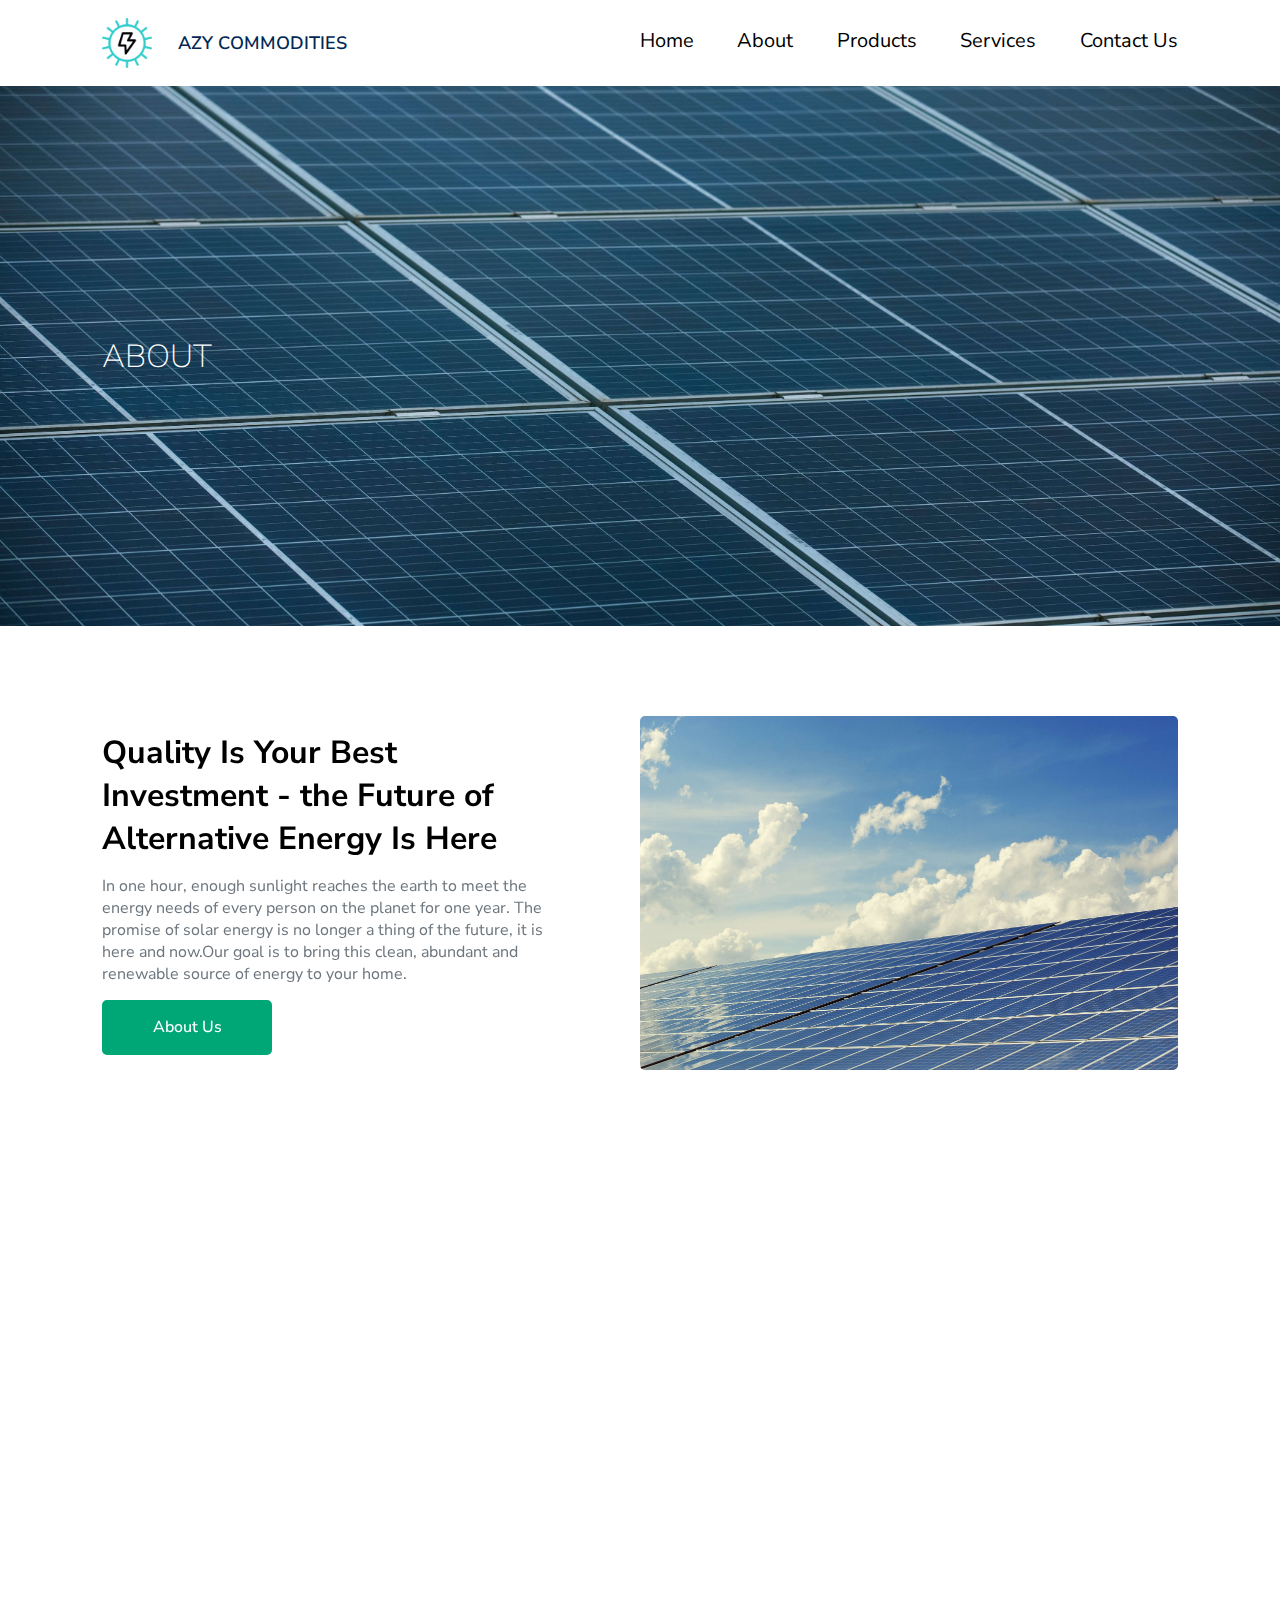
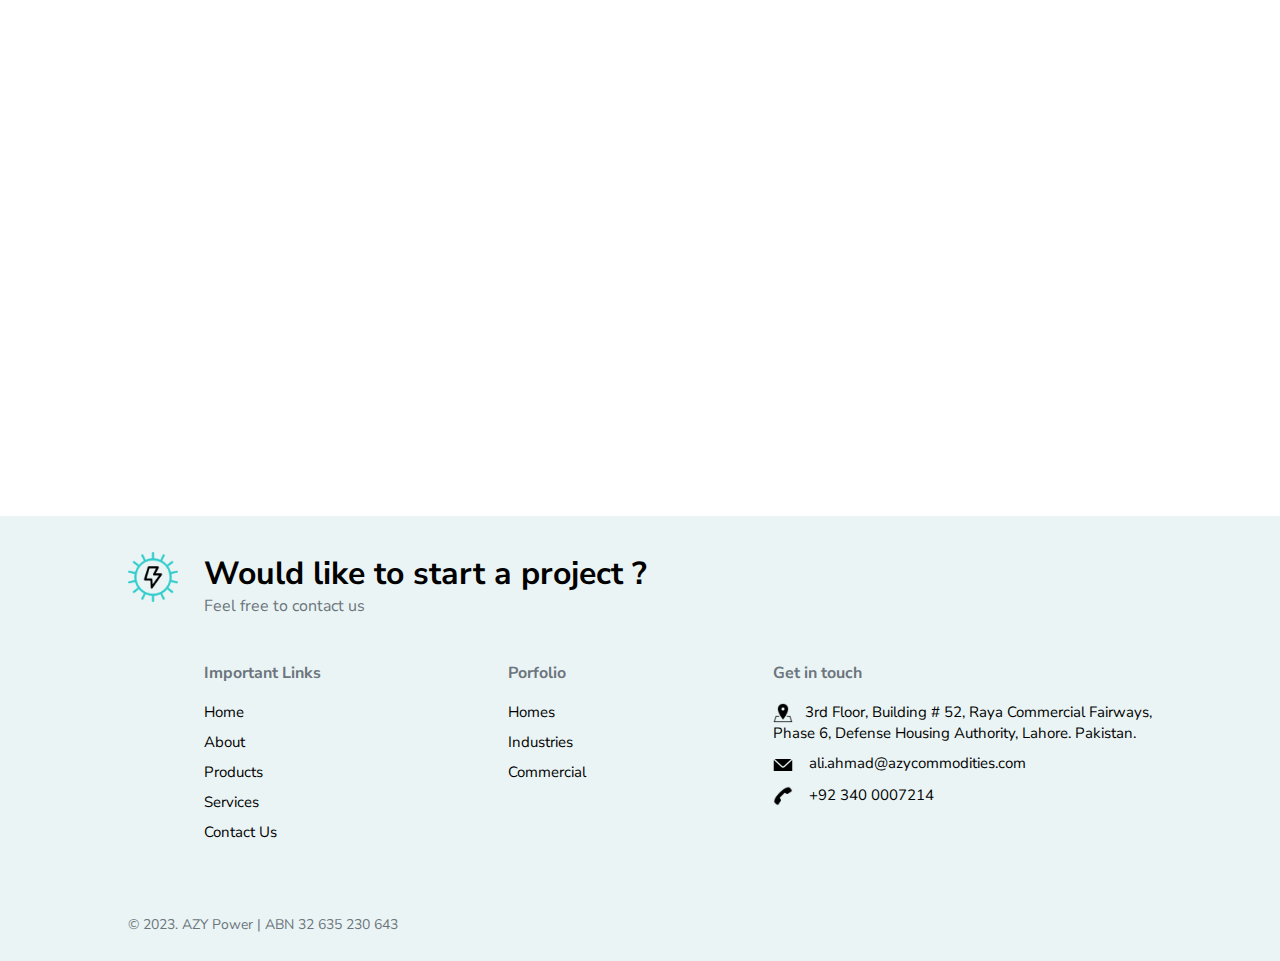
==== about.html @ 062625fa "Defense spelling corrected" ====
<!DOCTYPE html>
<html lang="en">

<head>
  <meta charset="UTF-8">
  <meta name="viewport" content="width=device-width, initial-scale=1.0">
  <link rel="stylesheet" href="style.css">
  <script src="script.js"></script>
  <link rel="stylesheet" href="https://unpkg.com/aos@next/dist/aos.css" />
  <script src="https://unpkg.com/aos@2.3.1/dist/aos.js"></script>

  <title>About Us</title>
</head>

<body>

  <header>
    <div class="left-nav">
      <img class="logo" src="assets/solar-energy.png" />
      <p style="font-size: 18px; color: #002855; font-weight: 600">
        AZY COMMODITIES
      </p>
    </div>
    <div class="right-nav">
      <a href="index.html">Home</a>
      <a href="about.html">About</a>
      <a href="products.html">Products</a>
      <a href="services.html">Services</a>
      <a href="contact.html">Contact Us</a>
    </div>
    <div class="menu-btn">
      <img style="width: 30px" id="menu-icon" onclick="toggleMenu()" src="assets/menu-icon.png" />
    </div>
  </header>
  <div class="menu" id="menu">
    <div class="m-btn">
      <img style="width: 30px" id="menu-icon" onclick="toggleMenu()" src="assets/menu-icon.png" />
    </div>
    <a href="index.html">Home</a>
    <a href="about.html">About</a>
    <a href="products.html">Products</a>
    <a href="services.html">Services</a>
    <a href="contact.html">Contact Us</a>
  </div>
  <section class="section-about main">
    <span class="page-title">About</span>
  </section>

  <section data-aos="zoom-in" data-aos-delay="0" data-aos-duration="1300">
    <div class="about-flex">
      <div class="flex-content">
        <h1>Quality Is Your Best Investment - the
          Future of Alternative Energy Is Here</h1>
        <p>In one hour, enough sunlight reaches the earth to meet the energy needs of every
          person on the planet for one year. The promise of solar energy is no longer a thing of the future, it is here
          and now.Our goal is to bring this clean, abundant and renewable source of energy to your home.</p>
        <button class="b1">About Us</button>
      </div>
      <img src="assets/about-1.jpg">
    </div>
  </section>

  <section data-aos="zoom-in" data-aos-delay="0" data-aos-duration="1300" class="section-2">
    <div class="benefit">
      <img src="assets/Planet.png" alt="">
      <h3>SAVE THE PLANET</h3>
      <p>Besides all the materialistic advantages, by going solar you can leave a safe Planet to your kids!</p>
    </div>
    <div class="benefit">
      <img src="assets/money-box.png" alt="">
      <h3>CUT YOUR BILL</h3>
      <p>It is a time-proven fact, that going solar cuts you energy consumption bills dramatically!</p>
    </div>
    <div class="benefit">
      <img src="assets/bulb.png" alt="">
      <h3>CONTROL YOUR ENERGY</h3>
      <p>Solar empowers both individuals and businesses in managing power consumption!</p>
    </div>
  </section>

  <section data-aos="zoom-in" data-aos-delay="0" data-aos-duration="1300">
    <div class="about-flex">
      <img src="assets/about.jpg">
      <div class="flex-content">
        <h1>Our Great Mission
        </h1>
        <p>Our company is an end-to-end, customer oriented alternative energy company that
          is centered on the marketing, trading, transportation, and distribution of solar panels around the world…</p>
        <button class="b1">Contact Us</button>
      </div>
    </div>
  </section>
  <footer>
    <div class="footer-grid">
      <img class="logo" src="assets/solar-energy.png" alt="" />
      <div class="footer-body">
        <div class="footer-title">
          <h1>Would like to start a project ?</h1>
          <p>Feel free to contact us</p>
        </div>
        <div class="links">
          <!-- <div class="col">
            <p>Get in Touch with Us</p>
            <ul>
              <li>
                <div class="icons">
                  <img src="assets/icons-facebook.png" alt="" />
                  <img src="assets/icons-instagram.png" alt="" />
                  <img src="assets/icons-whatsapp.png" alt="" />
                </div>
              </li>
            </ul>
          </div> -->
          <div class="col">
            <p>Important Links</p>
            <ul>
              <li><a href="index.html">Home</a></li>
              <li><a href="about.html">About</a></li>
              <li><a href="products.html">Products</a></li>
              <li><a href="services.html">Services</a></li>
              <li><a href="contact.html">Contact Us</a></li>
            </ul>
          </div>
          <div class="col">
            <p>Porfolio</p>
            <ul>
              <li><a href="services.html">Homes</a></li>
              <li><a href="services.html">Industries</a></li>
              <li><a href="services.html">Commercial</a></li>
            </ul>
          </div>
          <div class="col">
            <p>Get in touch</p>
            <ul>
              <li><img class="icon" src="assets/address-icon.png">3rd Floor, Building # 52, Raya Commercial Fairways,<br> Phase 6, Defense Housing Authority, Lahore. Pakistan.
              </li>
              <li class="email"><img class="icon" src="assets/mail-icon.png"> ali.ahmad@azycommodities.com</li>
              <li> <img class="icon" src="assets/call-icon.png"> +92 340 0007214</li>
            </ul>
          </div>
        </div>
      </div>
    </div>
    <div class="footer-end">
      <p>&copy; 2023. AZY Power | ABN 32 635 230 643</p>
    </div>
  </footer>
  <script>AOS.init();

  </script>
</body>

</html>
---- style.css ----
@import url('https://fonts.googleapis.com/css2?family=Nunito+Sans:wght@300;400;500;600&display=swap');


* {
    padding: 0;
    margin: 0;
    font-family: 'Nunito Sans', sans-serif;

}

body {
    font-family: 'Nunito Sans', sans-serif;
    max-width: 100vw;
    overflow-x: hidden;
}

header {
    display: flex;
    align-items: center;
    justify-content: space-between;
    padding: 2vh 8vw;
}


.logo {
    width: 50px;
    align-self: top;
}

.menu-btn {
    display: none;
}

.left-nav {
    display: flex;
    column-gap: 2vw;
    align-items: center;
}

.right-nav {
    display: flex;
    justify-content: space-between;
    width: 50%;
}

.menu {
    visibility: hidden;
    display: flex;
    opacity: 0;
    position: absolute;
    left: 50vw;
    top: 0;
    right: 0;
    height: 100vh;
    background-color: whitesmoke;
    flex-direction: column;
    row-gap: 1vh;
    align-items: flex-start;
    padding-left: 10vw;
    padding-top: 10vh;
    justify-content: flex-start;
    z-index: 2;
    transition: opacity 0.5s ease-in-out;
}

.m-btn {
    position: absolute;
    top: 3.75vh;
    left: 8vw;
    width: max-content;
    padding: 0 7px;
}

a {
    text-decoration: none;
    font-size: 20px;
    padding-bottom: .5vh;
    transition: all .3s ease-in;
    color: black;
    transition: opacity 0.5s ease-in-out;


}

a:hover {
    font-weight: 800;
}

header a {
    border-bottom: .5px solid transparent;
}

header a:hover {
    border-bottom: .5px solid #00a776;
    transition: all .3s ease-in;

}

.page-title {
    font-size: 32px;
    font-weight: 200;
    color: white;
}

section {
    padding: 10vh 8vw;
}

p {
    color: #6c757d;
}

.section-1 {
    background: linear-gradient(rgba(0, 0, 0, 0.3), rgba(0, 0, 0, 0.5)),
        url("assets/img1.jpg");
    background-attachment: fixed;
    background-position: center;
    background-repeat: no-repeat;
    background-size: cover;
    height: 50vh;
    padding: 10vh 0;
}

.intro-text {
    position: absolute;
    top: 45%;
    padding-left: 10vw;
    transform: translateY(-45%);
    width: 45%;
    display: flex;
    flex-direction: column;
    row-gap: 4vh;
}

button,
.b1 {
    width: 170px;
    height: 55px;
    border-radius: 5px;
    color: white;
    background-color: #00a776;
    border: none;
    font-size: medium;
    cursor: pointer;
    transition: all .5s ease;
    border: 2px solid #00a776;
    font-weight: 500;
}

button:hover {
    background-color: white;
    color: #00a776;
    transition: all .5s ease;
}

h2 {
    color: white;
    font-size: 36px;
    font-weight: 200;
}


.section-2 {
    display: grid;
    grid-template-columns: 1fr 1fr 1fr;
    column-gap: 5vw;
    background-color: #F8FFF8;
}

.section-2 img {
    width: 80px;
}

.section-2 p {
    text-align: center;
    line-height: 1.5rem;
}


h3 {
    font-weight: 300;
    font-size: 24px;
}

.benefit {
    display: flex;
    flex-direction: column;
    row-gap: 3vh;
    align-items: center;
}

.section-3 {
    display: flex;
    align-items: top;
    justify-content: space-between;
    column-gap: 5vw;
    row-gap: 4vh;
}

.section-3 img {
    width: 50%;
    border-radius: 5px;
}

.section-3 h2 {
    font-weight: 300;
    color: black;
}

.section-3 p {
    font-size: 18px;
    line-height: 1.6rem;
}

.content {
    display: flex;
    flex-direction: column;
    row-gap: 3vh;
    width: 70%;
}

span {
    color: #00a776;
    text-transform: uppercase;
}

.section-4,
.section-5 {
    display: flex;
    flex-direction: column;
    align-items: center;
    row-gap: 6vh;

}

.section-4 {
    background-color: #F8FFF8;
}


.section-heading {
    font-size: 20px;
    border-top: 1px solid #00a776;
    border-bottom: 1px solid #00a776;
    letter-spacing: 2px;
    padding: 1vh 5vw;
}

.cards {
    display: grid;
    padding-left: 10vw;
    padding-right: 10vw;
    grid-template-columns: 1fr 1fr 1fr;
    column-gap: 10vw;

}

.card {
    display: flex;
    flex-direction: column;
    box-shadow: 0px 5px 10px 0px rgba(0, 0, 0, 0.5);
    cursor: pointer;
    padding: 1vh 1vw;
    border-radius: 10px;
    row-gap: 1.2vh;
    width: 18vw;
    align-items: center;
    background-color: white;
    justify-content: flex-start;
}

.img-container {
    overflow: hidden;
    height: 28vh;
}

.card h3 {
    font-size: 18px;
    font-weight: 400;
}

.card span {
    font-size: 12px;
    border: 1px solid transparent;
    transition: all .5s ease-out;
    padding: .5vh 0;

}

.card span:hover {
    border-top: 1px solid #00a776;
    border-bottom: 1px solid #00a776;

    transition: all .5s ease-out;
}

.card p {
    text-align: center;
    line-height: 1.2rem;
    font-size: 0.9rem;
    overflow: hidden;
    display: -webkit-box;
    -webkit-line-clamp: 4;
    line-clamp: 4;
    -webkit-box-orient: vertical;
}

.card img {
    width: 18.5vw;
    height: 28vh;
    transition: all 0.2s ease-in;
    object-fit: fill;
}

.card img:hover {
    transform: scale(1.25);
    transition: all 0.2s ease-in;

}

.boxes {
    display: flex;
    width: 100%;
    column-gap: 4vw;
    justify-content: center;
    position: relative;
}

.left-arrow {
    position: absolute;
    left: 0;
    bottom: 50%;
    transform: translateY(50%);
    width: 5vw;
}

.right-arrow {
    position: absolute;
    right: 0;
    bottom: 50%;
    transform: translateY(50%);
    width: 5vw;
}

.owl-carousel {
    max-width: 85%;
}

.box {
    box-shadow: 0px 5px 10px 0px rgba(0, 0, 0, 0.5);
    padding: 1vh 1vw;
    border-radius: 10px;
    margin: 10px;
    display: flex;
    justify-content: center;
    align-items: center;
    height: 150px;
    width: 175px;
}

@media screen and (max-width: 500px) {
    .box img {
        width: 167px !important;
        height: 86px !important;
    }

    .email {
        display: flex;
    }
}

.box img {
    display: block;
    object-fit: contain;
    width: 170px;
}


.section-6 {
    display: flex;
    flex-direction: column;
    align-items: center;
    row-gap: 6vh;
    background: linear-gradient(rgba(0, 0, 0, 0.3), rgba(0, 0, 0, 0.5)),
        url("assets/img1.jpg");
    background-attachment: fixed;
    background-position: center;
    background-repeat: no-repeat;
    background-size: cover;
    color: white;

}

.section-6 p {
    width: 80%;
    text-align: center;
}

.section-7 {
    display: flex;
    flex-direction: column;
    align-items: center;
    padding: 0;
    padding-top: 4vh;
    row-gap: 4vh;

}

.location-cards {
    display: flex;
    align-items: center;
    justify-content: space-between;
    flex-wrap: wrap;
    width: 100%;
}

.location-card {
    display: flex;
    flex-direction: column;
    align-items: center;
    row-gap: 20px;
    padding: 6vh 0;
    width: 25%;
}

@media screen and (max-width: 480px) {
    .location-card {
        width: 90%;
        margin: 10px auto;
        border-radius: 5px;
    }

    .links {
        flex-direction: column;
        row-gap: 2vh;
    }




    .box {
        margin: 0px 65px;
        padding: 0;
    }

    .section-3 {
        flex-direction: column;
        justify-content: center;
    }

    .section-3 .content {
        width: 100%;
    }

    .section-3 h2,
    .section-3 span,
    .section-3 p {
        text-align: center !important;
        display: block;
    }

    .section-3 button {
        margin: 5px auto;
    }

    .section-3 img {
        width: 100%;
        margin: auto;
    }
}

.location-card h3 {
    font-size: 24px;
    font-weight: 600;
    color: white;
}

.location-card p {
    color: white;
}

.location-card img {
    border-radius: 50%;
    object-fit: contain;
    height: 150px;
}

.lc-1 {
    background-image: url("assets/sydney-blur.png");

    background-position: center;
    background-repeat: no-repeat;
    background-size: cover;

}

.lc-2 {
    background-image: url("assets/lahore-blur.png");

    background-position: center;
    background-repeat: no-repeat;
    background-size: cover;

}

.lc-3 {
    background-image: url("assets/capetwon-blur.png");

    background-position: center;
    background-repeat: no-repeat;
    background-size: cover;

}

.lc-4 {
    background-image: url("assets/port-blur.png");
    background-position: center;
    background-repeat: no-repeat;
    background-size: cover;

}

.section-8 {
    display: flex;
    justify-content: space-between;
    align-items: center;
    flex-direction: column;
}

.client-tiles {
    display: flex;
    column-gap: 4vw;
    justify-content: space-between;
}

.client-tile {
    display: flex;
    column-gap: 2vw;
    align-items: start;
}

.client-tile img {
    width: 5vw;
    object-fit: contain;
}

.review {
    display: flex;
    flex-direction: column;
    row-gap: 1vh;
}


.section-9 {
    display: flex;
    flex-direction: column;
    align-items: center;
    row-gap: 8vh;
}

.stats-flex {
    display: flex;
    justify-content: space-evenly;
    align-items: center;
    width: 100%;
}

.stat {
    display: flex;
    flex-direction: column;
    align-items: center;
}

.stat b {
    font-size: 32px;
    font-weight: 600;
}

footer {
    padding: 4vh 10vw 3vh 10vw;
    background-color: #eaf4f4;

}

.footer-grid {
    display: grid;
    column-gap: 2vw;
    grid-template-columns: auto 9fr;
    padding-bottom: 7vh;
}

.footer-body {
    display: flex;
    flex-direction: column;
    row-gap: 5vh;
}

.footer-title {
    display: flex;
    flex-direction: column;
}

.links {
    display: flex;
    justify-content: space-between;
}

.col p {
    font-weight: bold;
    margin-bottom: 2vh;
}

ul {
    list-style-type: none;
}

li {
    text-decoration: none;
    text-align: left;
    margin: 10px 0;
}

.footer-end {
    display: flex;
    justify-content: space-between;
}

.footer-end p {
    font-size: 14px;
}

footer a,
footer li {
    font-size: 15px;
    font-weight: 400;
}

.icons {
    display: flex;
    column-gap: 2vw;
}

.icon {
    width: 20px;
    vertical-align: middle;
    object-fit: cover;
    margin-right: 0.9vw;
}

.main {
    height: 40vh;
    padding: 10vh 8vw;
    display: flex;
    align-items: center;
}

/** About Page **/

.section-about {
    background-image: url(assets/about.jpg);
    background-repeat: no-repeat;
    background-size: cover;
    background-position: center;

}

.about-flex {
    display: flex;
    justify-content: space-between;
    column-gap: 7vw;
}

.flex-content {
    display: flex;
    flex-direction: column;
    justify-content: space-evenly;
    width: 50%;
}

.about-flex img {
    width: 50%;
    border-radius: 5px;
}

.mission-content {
    display: flex;
    flex-direction: column;
    justify-content: space-between;
    align-items: flex-start;
    padding-left: 5vw;
    text-align: left;
}

/** Styling for proucts page **/

.section-product {
    background: linear-gradient(rgba(0, 0, 0, 0.3), rgba(0, 0, 0, 0.5)),
        url("assets/Products.jpg");
    background-position: bottom;
    background-repeat: no-repeat;
    background-size: cover;
}

.products {
    display: grid;
    row-gap: 6vh;
    column-gap: 5vw;
    padding: 8vh 4vw;
    grid-template-columns: 1fr 1fr 1fr;
    grid-template-rows: 1fr 1fr;
}

.product {
    display: flex;
    flex-direction: column;
    align-items: center;
    justify-content: flex-start;
    padding: 10px;
    border-radius: 10px;
    background-color: white;
    padding-bottom: 4vh;
    border: 1.5px solid #00a776;

}

.product img {
    width: 200px;
    align-self: center;
    height: 100px;
    object-fit: contain;
}

.product p {
    color: #6c757d;
    font-size: 14px;
    text-align: justify;
    padding: 0 1.5vw;
}

/** Styling for contacts page **/


.section-contact {
    background: url('assets/contactus-bg.jpg');
    background-repeat: no-repeat;
    background-size: cover;
    background-position: center;
}

.tiles {
    display: grid;
    grid-template-columns: 1fr 1px 1fr 1px 1fr;
    column-gap: 2vw;
}

.contact-tile {
    display: flex;
    flex-direction: column;
    row-gap: 2vh;
}

.divider {
    border-right: 1px solid lightgray;
}

.contact-tile p {
    margin-bottom: 2vh;
}

.form-section {
    display: flex;
    align-items: center;
    justify-content: flex-start;
    padding-top: 2vh;
}

input {
    width: 36vw;
    height: 8vh;
    padding-left: 1vw;
    font-size: 16px;
    border: 1px solid lightgray;
    color: black;
    border-radius: 5px;
}

form {
    display: flex;
    flex-direction: column;
    row-gap: 4vh;
}


input:focus::-webkit-input-placeholder,
input:focus::placeholder {
    color: transparent;
}

select {
    height: 8vh;
    background-color: white;
    border: 1px solid lightgray;
    padding-left: 1vw;
    font-size: 16px;
}

.select-default {
    color: aqua;
}

textarea {
    padding-left: 1vw;
    padding-top: 1vh;
    font-size: 16px;
    border: 1px solid lightgray;
    color: black;
    border-radius: 5px;
    height: 34vh;
    font-family: 'Nunito Sans', sans-serif;

}

textarea::placeholder {
    color: black;
    opacity: 0.6;

}

/** Services Page**/
.section-services {
    background: linear-gradient(rgba(0, 0, 0, 0.3), rgba(0, 0, 0, 0.5)),
        url("assets/Services-top.jpg");
    background-position: bottom;
    background-repeat: no-repeat;
    background-size: cover;
}

.services-section {
    padding: 8vh 8vw;
}

/** Media Queries for different screen sizes **/

@media(max-width:650px) {

    .menu-btn {
        display: block;
    }

    .right-nav {
        display: none;
    }

    .section-1 h2 {
        font-size: 20px;
        width: 80%;
    }

    h2 {
        font-size: 24px;
    }

    button,
    .b1 {
        width: 120px;
        height: 30px;
        font-size: 12px;
    }

    .menu a {
        font-size: 16px;
    }

    .intro-text {
        width: 90%;
    }

    .section-2 {
        grid-template-columns: none;
        grid-template-rows: 1fr 1fr 1fr;
        row-gap: 4vh;
    }

    .section-2 img {
        width: 60px;
    }


    .section-3 p {
        font-size: 14px;
        line-height: 1.4rem;
    }

    .cards {
        grid-template-columns: none;
        grid-template-rows: 1fr 1fr 1fr;
        row-gap: 4vh;
    }

    .card {
        width: 100%;
    }

    .card img {
        width: 100%;
    }

    h3 {
        text-align: center;
    }

    .tiles {
        display: unset;

    }

    .tiles .contact-tile {
        padding: 28px;
    }

    .form-section form {
        display: flex;
        justify-content: center;
        align-items: center;
        flex-direction: column;
        width: 100%;
    }

    .section-6 p {
        width: 100%;
    }

    .form-section form input,
    .form-section form select,
    .form-section form textarea {
        width: 100%;
    }

    .main {
        display: flex;
        justify-content: center;
    }

    .b2 {
        width: 165px !important;
        height: 48px !important;
    }

    .section-extra {
        padding: 4vh 8vw !important;
    }
}

.gallery {
    background: #EEE;
}

.gallery-cell {
    width: 66%;
    height: 200px;
    margin-right: 10px;
    background: #8C8;
    counter-increment: gallery-cell;
}

/* cell number */
.gallery-cell:before {
    display: block;
    text-align: center;
    content: counter(gallery-cell);
    line-height: 200px;
    font-size: 80px;
    color: white;
}

.overlay {
    background: transparent;
    /* position: relative; */
    width: 100%;
    /* height: 580px; */
    /* your iframe height */
    /* top: 480px; */
    /* your iframe height */
    /* margin-top: -480px; */
    /* your iframe height */
}

/* Media Queries for other pages */
@media(max-width:650px) {

    .about-flex {
        flex-direction: column;
        align-items: center;
        column-gap: 0;
        row-gap: 4vh;

    }

    .flex-content {
        width: 90%;
        align-items: center;
        text-align: center;
        row-gap: 2vh;
    }

    .flex-content p {
        text-align: justify;
    }

    .about-flex img {
        width: 100%;
        height: 250px;
    }

    .products {
        grid-template-columns: 1fr;
        grid-template-rows: 1fr 1fr 1fr;
        padding: 8vh 6vw;
    }

    .product img {
        width: 150px;
    }

    .services-section {
        padding: 4vh 8vw;
    }
}
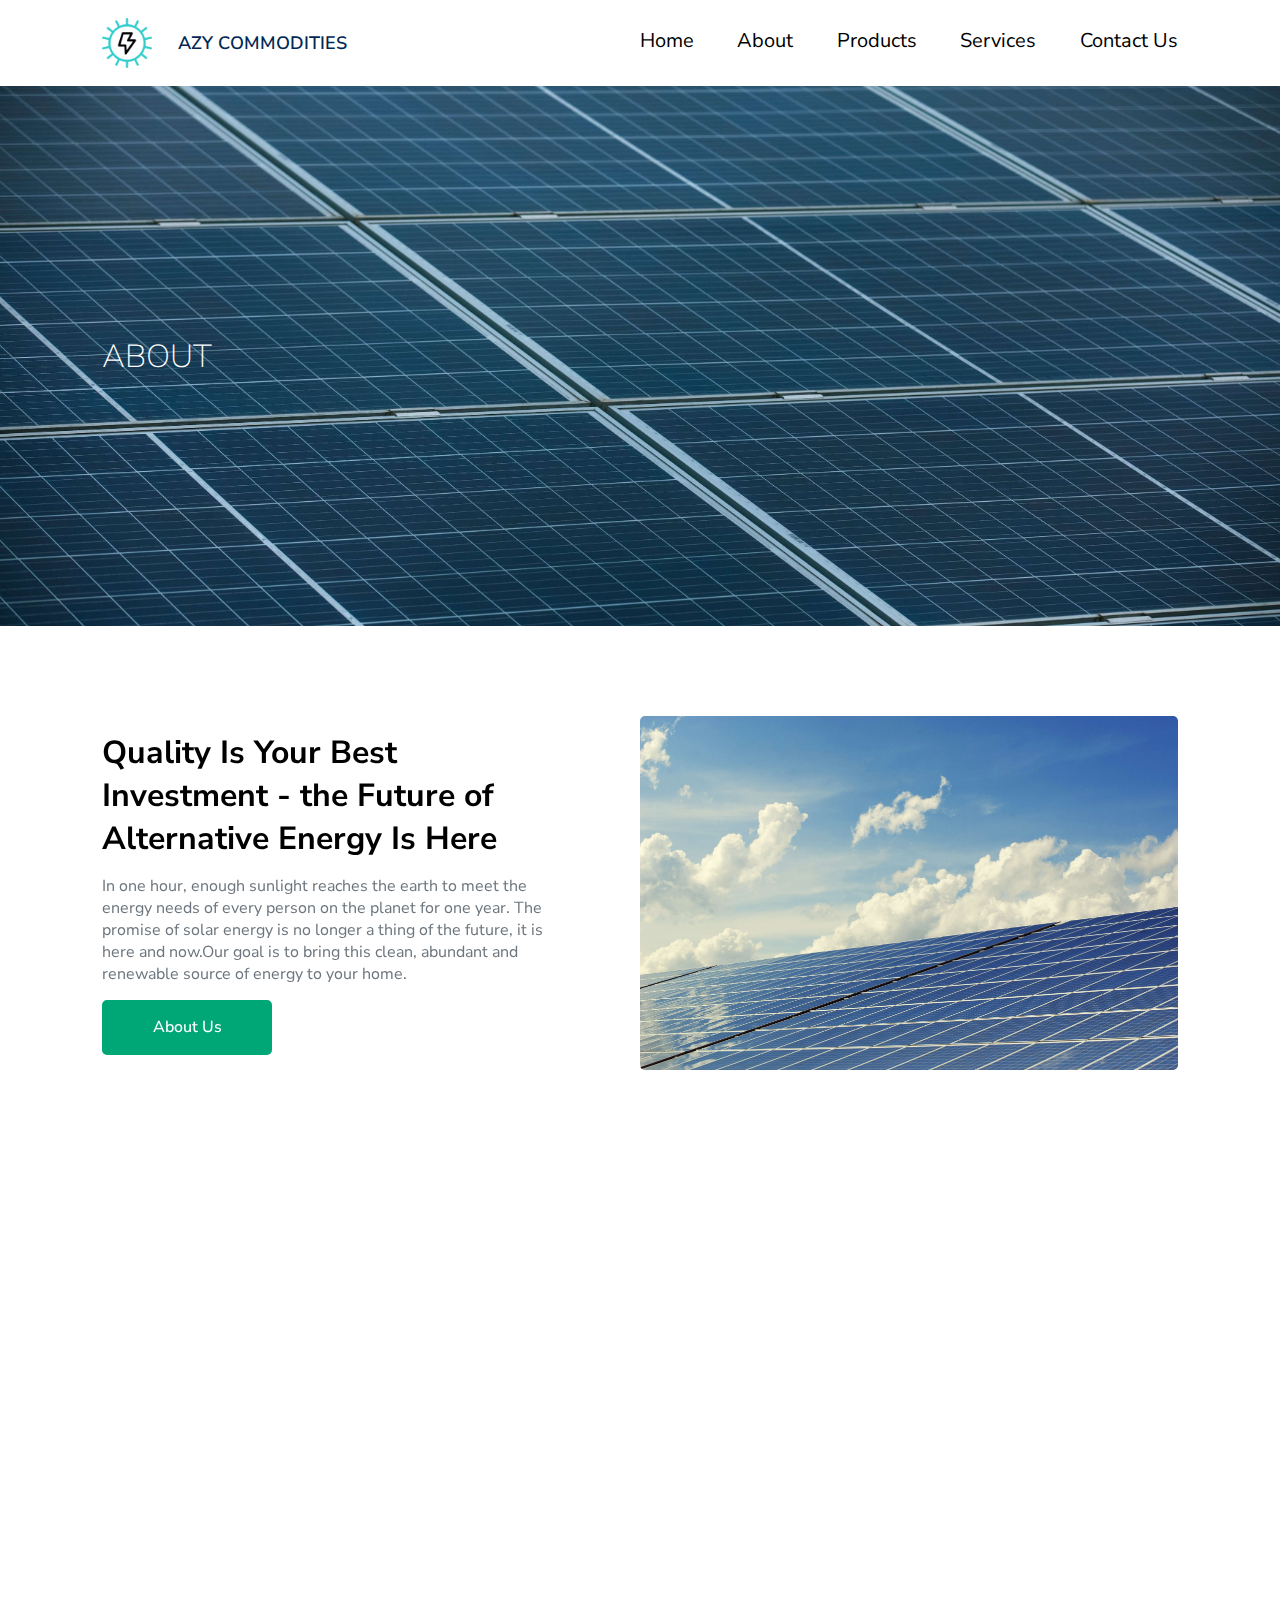
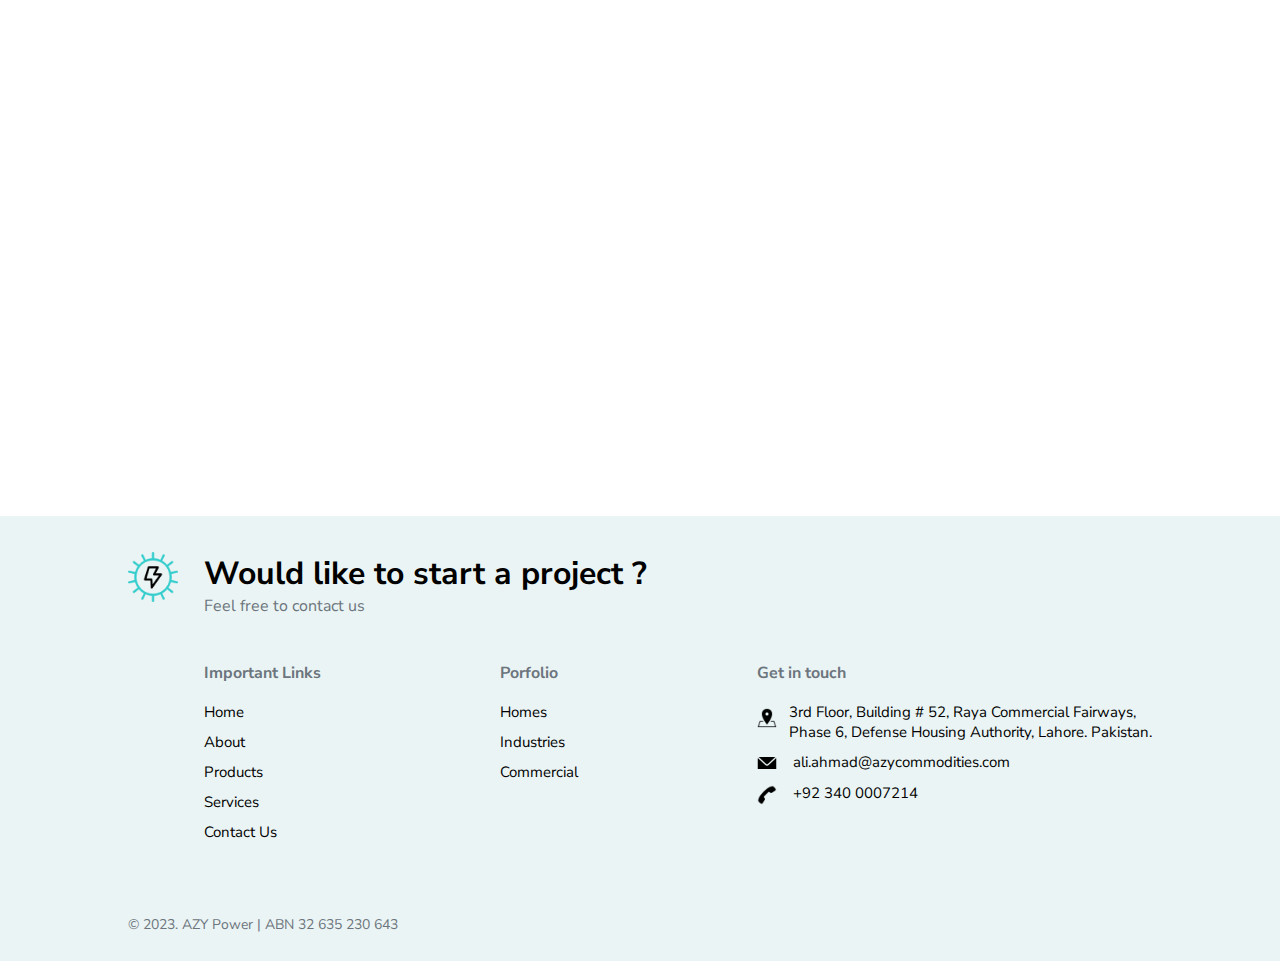
==== commit 17a61caa: "address icon flexed" ====
--- a/about.html
+++ b/about.html
@@ -132,7 +132,10 @@
           <div class="col">
             <p>Get in touch</p>
             <ul>
-              <li><img class="icon" src="assets/address-icon.png">3rd Floor, Building # 52, Raya Commercial Fairways,<br> Phase 6, Defense Housing Authority, Lahore. Pakistan.
+              <li style="display: flex; align-items: center;">
+                <img class="icon" style="padding-bottom: 8px;" src="assets/address-icon.png" />3rd
+                Floor, Building # 52, Raya
+                Commercial Fairways,<br> Phase 6, Defense Housing Authority, Lahore. Pakistan.
               </li>
               <li class="email"><img class="icon" src="assets/mail-icon.png"> ali.ahmad@azycommodities.com</li>
               <li> <img class="icon" src="assets/call-icon.png"> +92 340 0007214</li>
--- a/style.css
+++ b/style.css
@@ -358,6 +358,8 @@
     width: 175px;
 }
 
+
+
 @media screen and (max-width: 500px) {
     .box img {
         width: 167px !important;
@@ -645,6 +647,7 @@
     vertical-align: middle;
     object-fit: cover;
     margin-right: 0.9vw;
+    height: 20px;
 }
 
 .main {
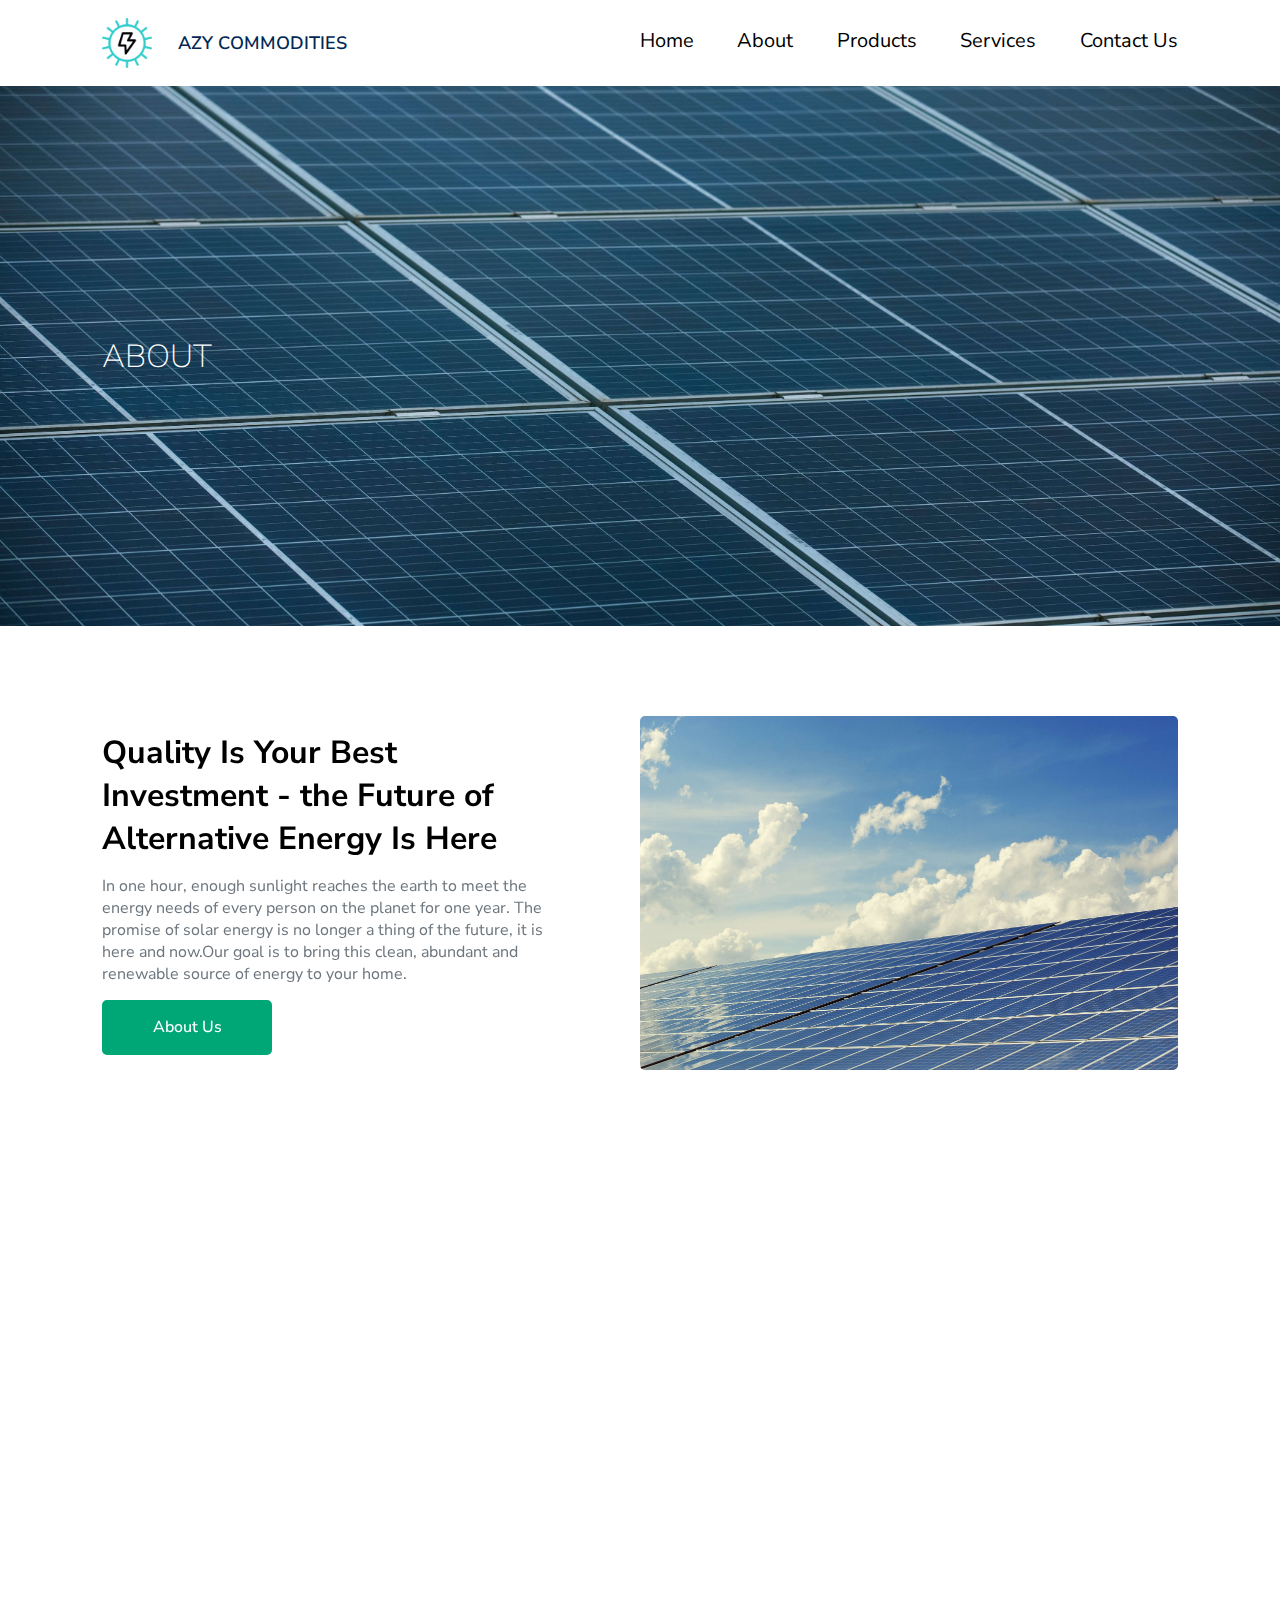
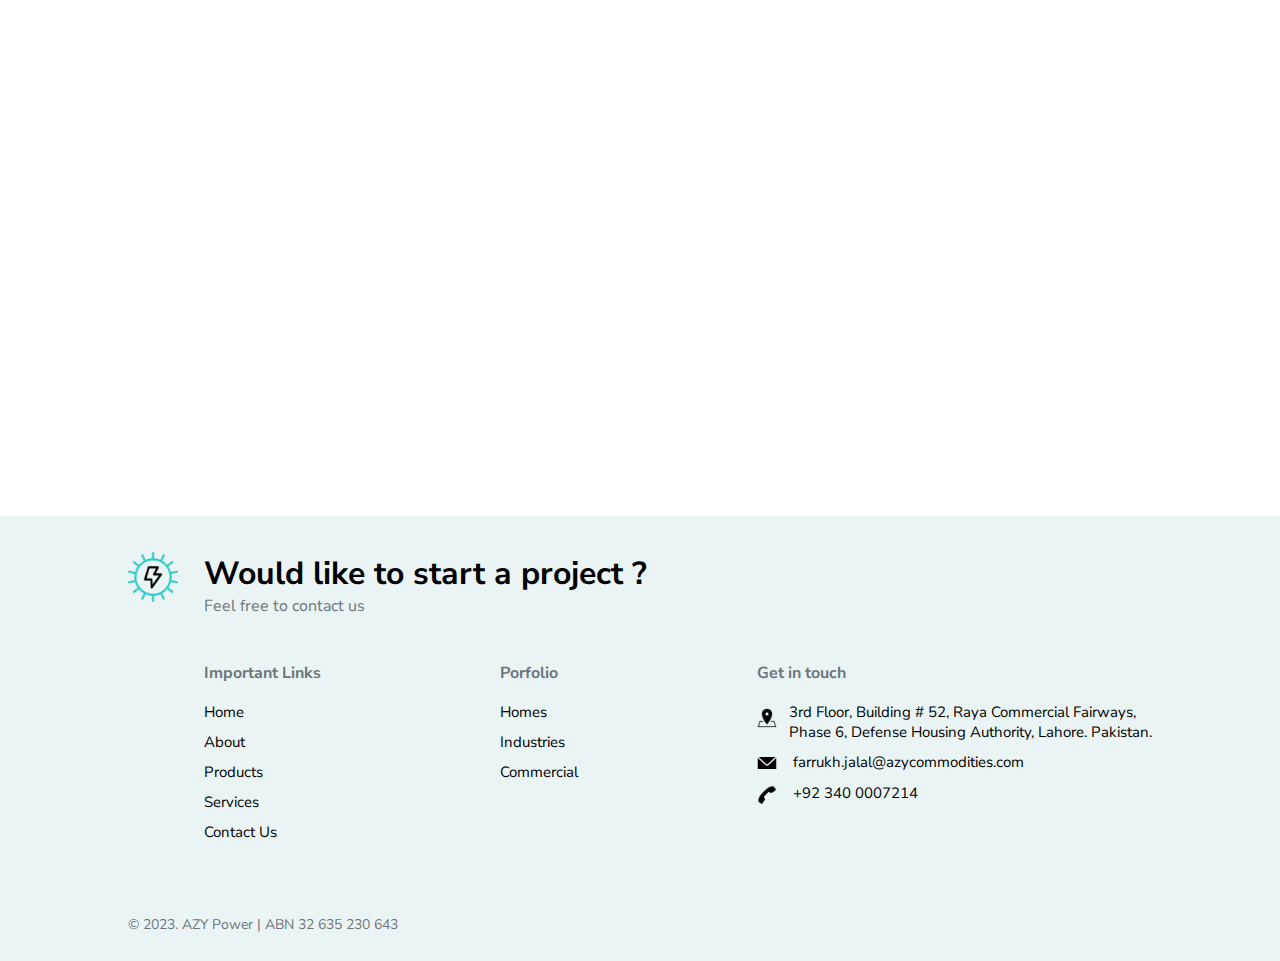
==== commit 1238a679: "footer changed" ====
--- a/about.html
+++ b/about.html
@@ -137,7 +137,7 @@
                 Floor, Building # 52, Raya
                 Commercial Fairways,<br> Phase 6, Defense Housing Authority, Lahore. Pakistan.
               </li>
-              <li class="email"><img class="icon" src="assets/mail-icon.png"> ali.ahmad@azycommodities.com</li>
+              <li class="email"><img class="icon" src="assets/mail-icon.png"> farrukh.jalal@azycommodities.com</li>
               <li> <img class="icon" src="assets/call-icon.png"> +92 340 0007214</li>
             </ul>
           </div>
--- a/style.css
+++ b/style.css
@@ -111,14 +111,14 @@
 }
 
 .section-1 {
-    background: linear-gradient(rgba(0, 0, 0, 0.3), rgba(0, 0, 0, 0.5)),
-        url("assets/img1.jpg");
-    background-attachment: fixed;
-    background-position: center;
-    background-repeat: no-repeat;
-    background-size: cover;
-    height: 50vh;
-    padding: 10vh 0;
+    padding: 0;
+}
+
+.section-1 video {
+    height: 70vh;
+    width: 100%;
+    object-fit: fill;
+    filter: brightness(80%);
 }
 
 .intro-text {
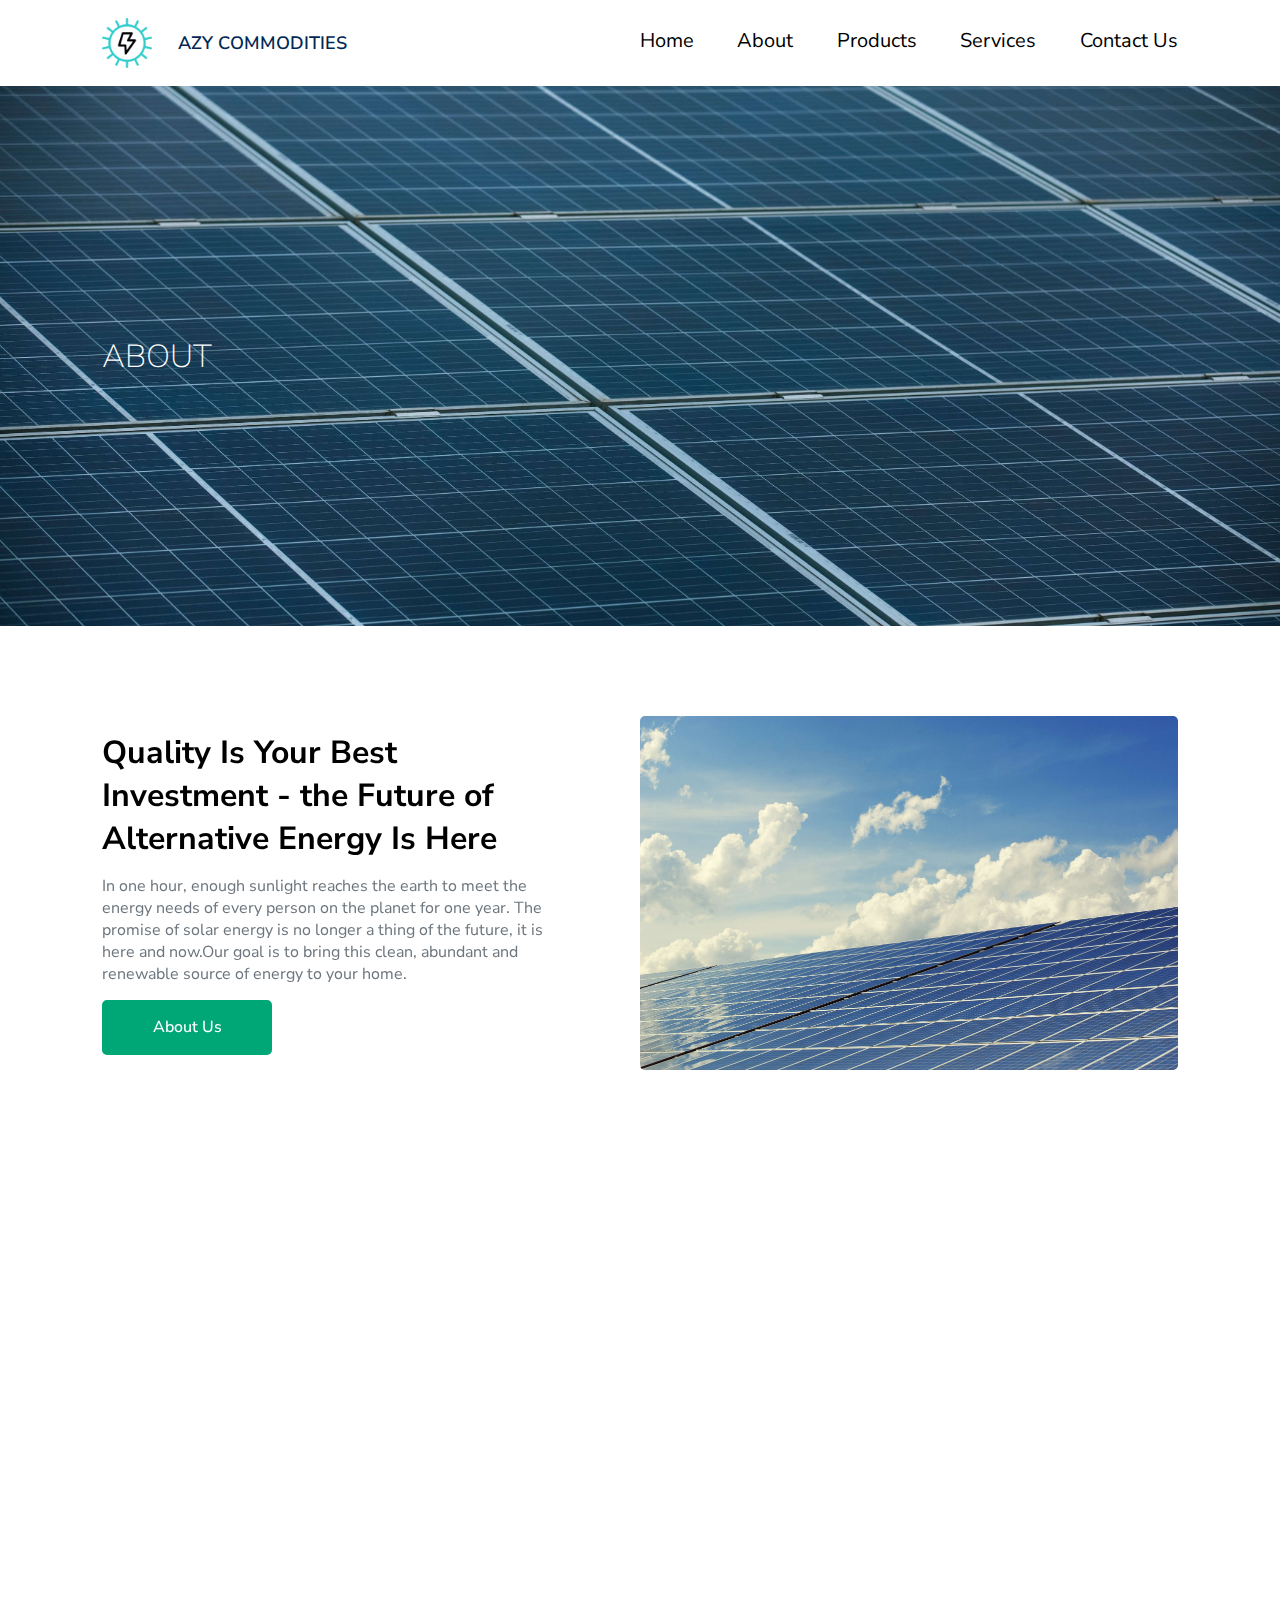
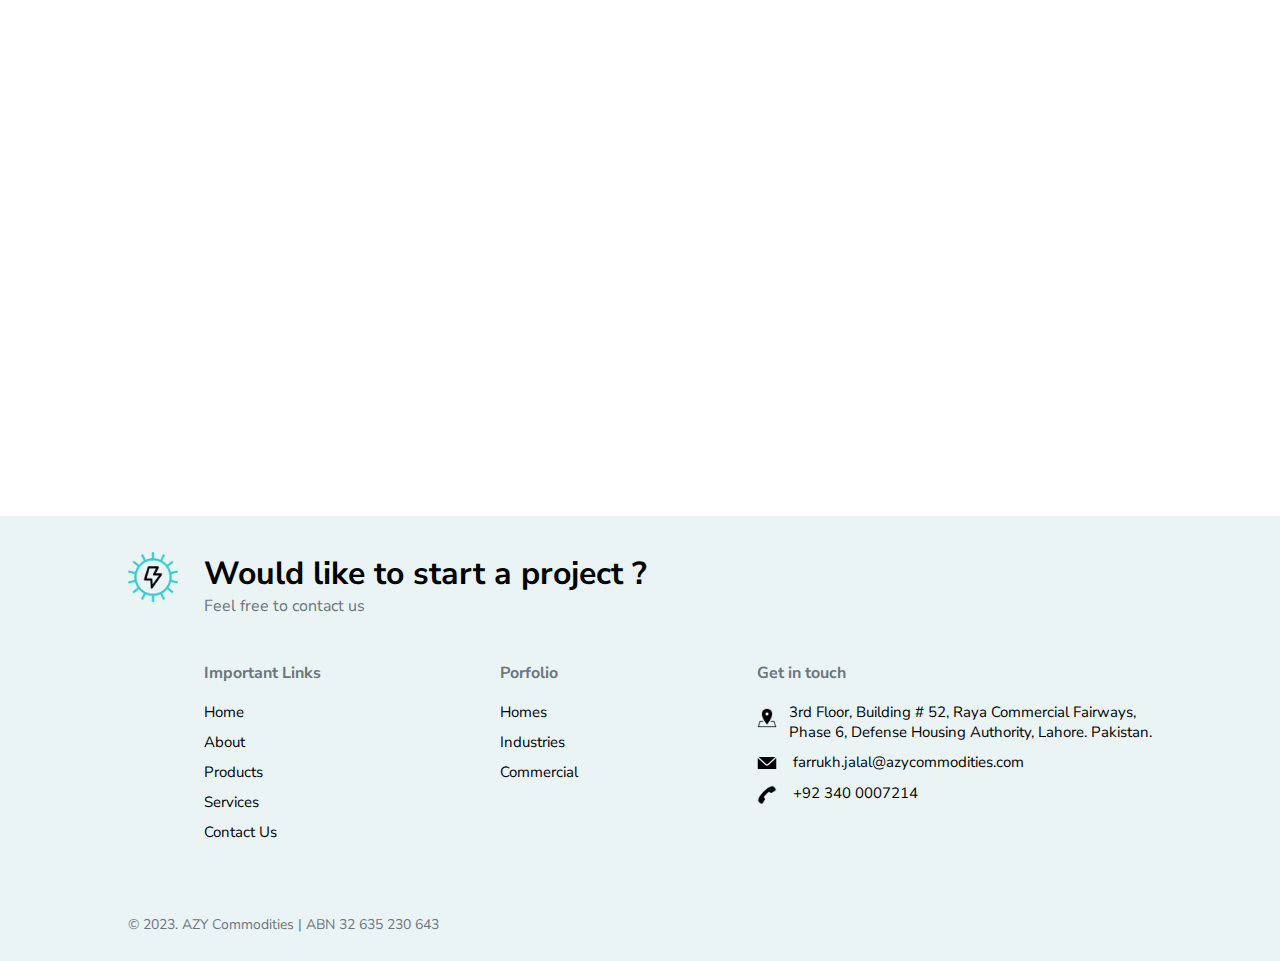
==== commit c6dd4a5c: "Azy power changed to AZY Commodities" ====
--- a/about.html
+++ b/about.html
@@ -145,7 +145,7 @@
       </div>
     </div>
     <div class="footer-end">
-      <p>&copy; 2023. AZY Power | ABN 32 635 230 643</p>
+      <p>&copy; 2023. AZY Commodities | ABN 32 635 230 643</p>
     </div>
   </footer>
   <script>AOS.init();
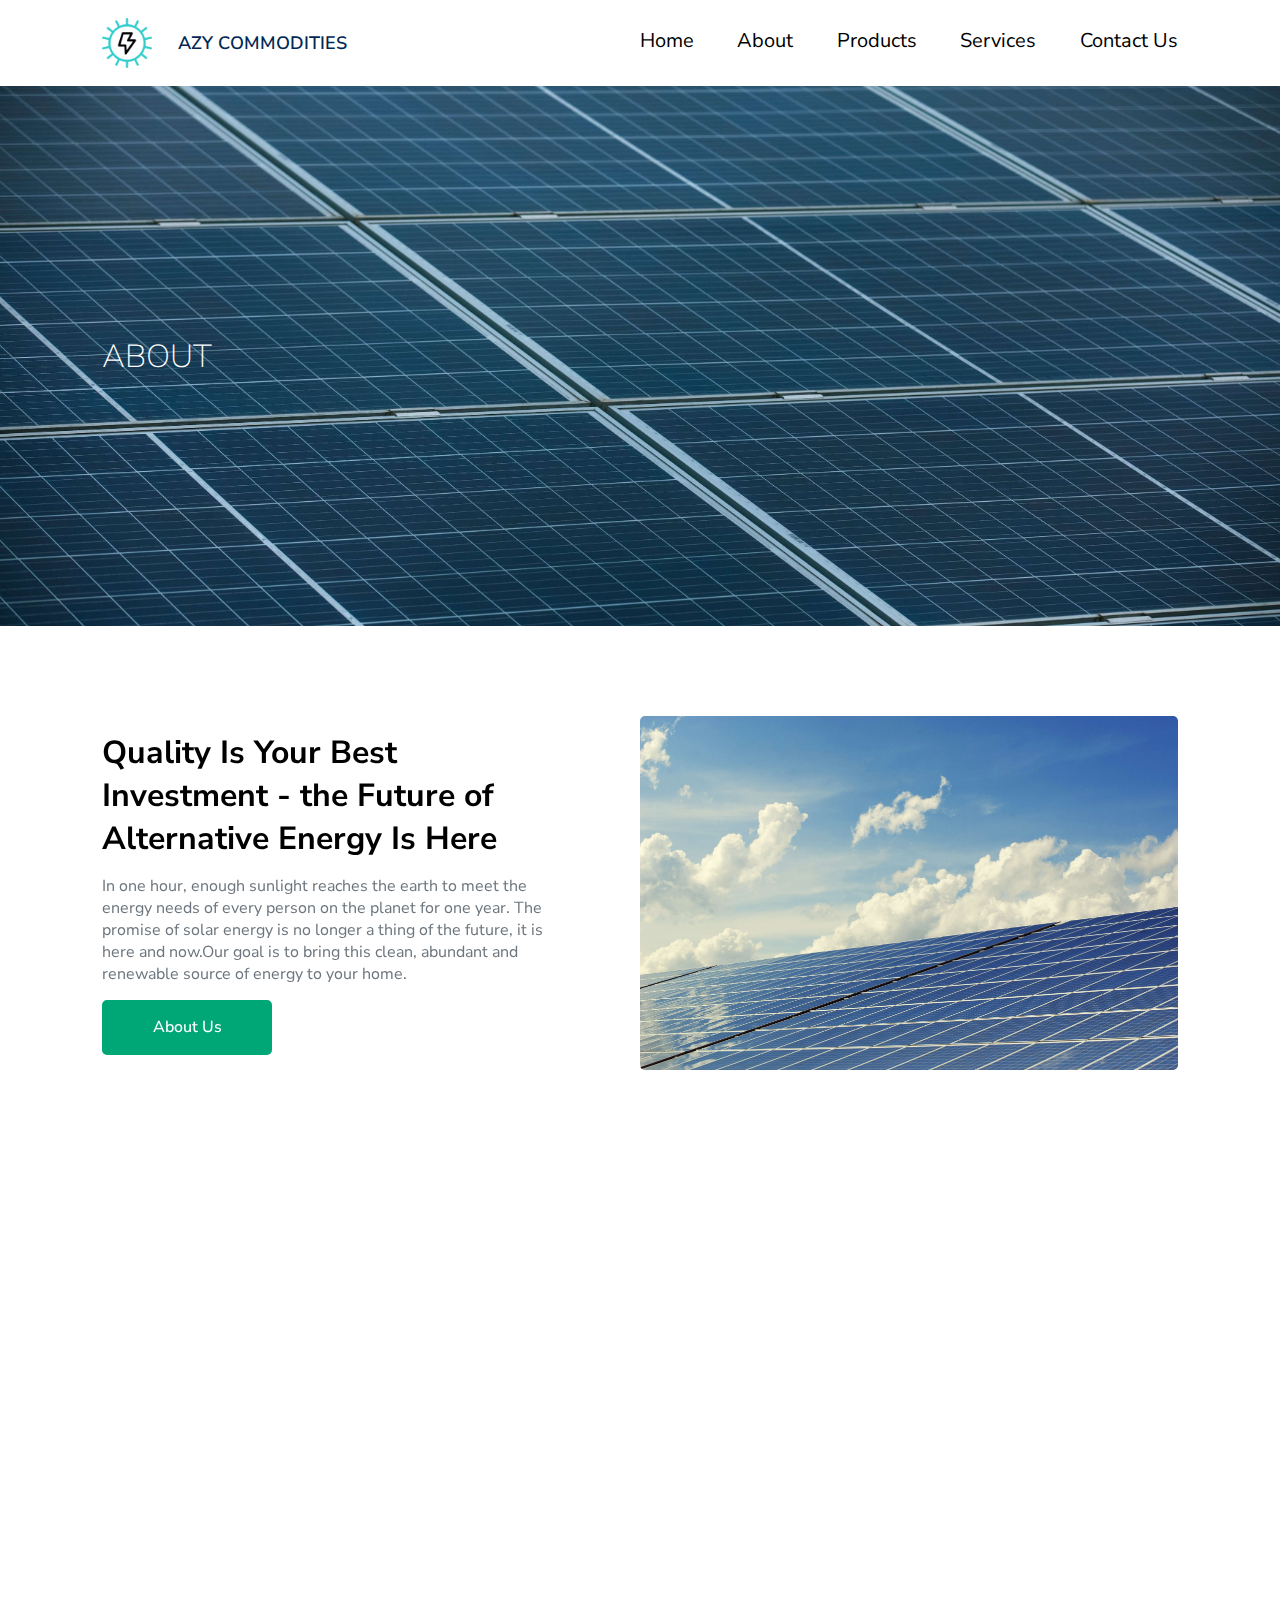
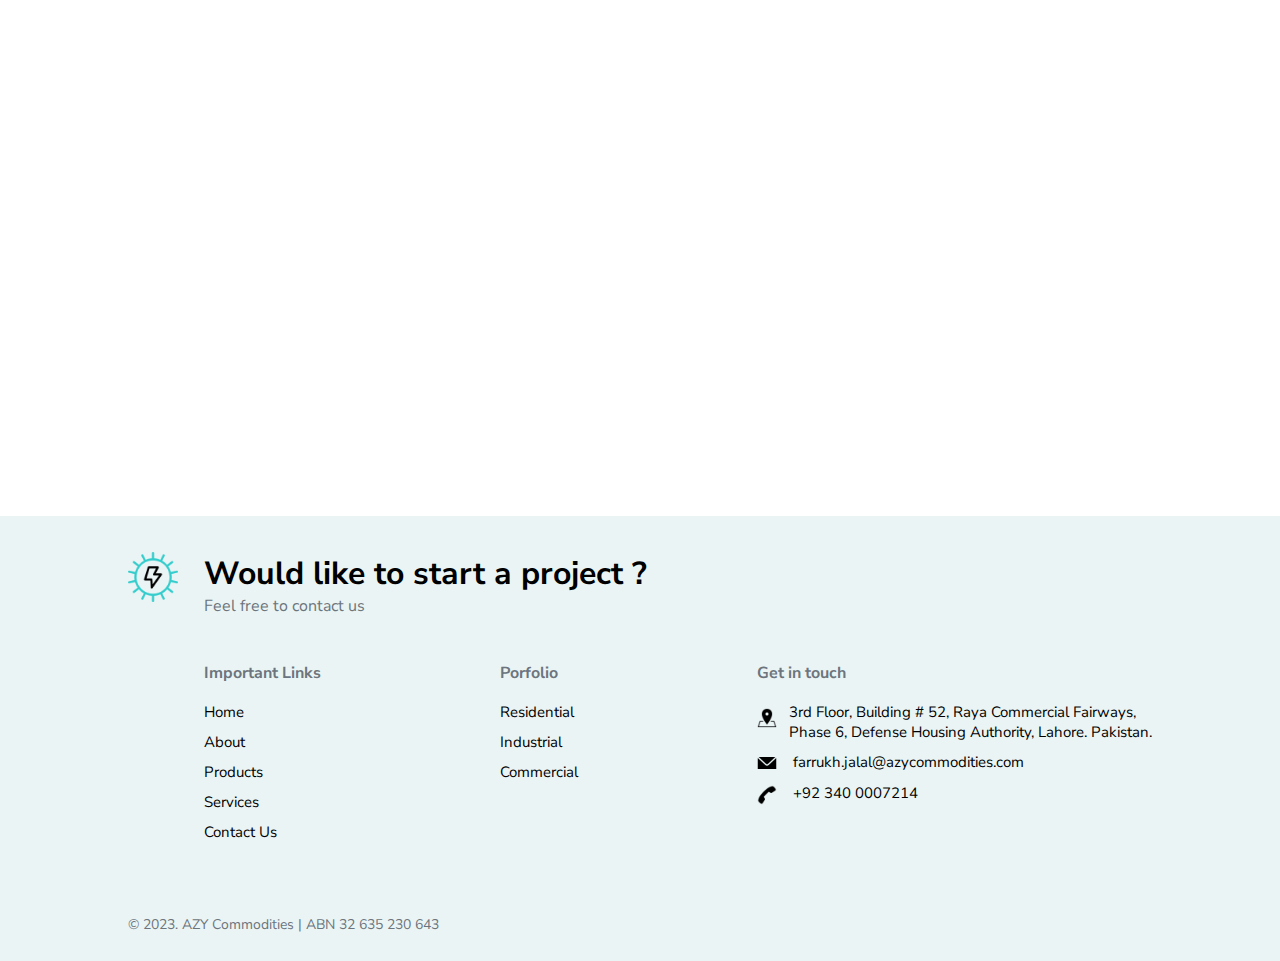
==== commit 4c0d33c2: "Fotter adjusted. Spelling changed" ====
--- a/about.html
+++ b/about.html
@@ -15,12 +15,12 @@
 <body>
 
   <header>
-    <div class="left-nav">
-      <img class="logo" src="assets/solar-energy.png" />
-      <p style="font-size: 18px; color: #002855; font-weight: 600">
-        AZY COMMODITIES
-      </p>
-    </div>
+    <div class="left-nav" onclick="toHome()">
+			<img class="logo" src="assets/solar-energy.png" />
+			<p style="font-size: 18px; cursor: pointer; color: #002855; font-weight: 600">
+				AZY COMMODITIES
+			</p>
+		</div>
     <div class="right-nav">
       <a href="index.html">Home</a>
       <a href="about.html">About</a>
@@ -124,8 +124,8 @@
           <div class="col">
             <p>Porfolio</p>
             <ul>
-              <li><a href="services.html">Homes</a></li>
-              <li><a href="services.html">Industries</a></li>
+              <li><a href="services.html">Residential</a></li>
+              <li><a href="services.html">Industrial</a></li>
               <li><a href="services.html">Commercial</a></li>
             </ul>
           </div>
--- a/style.css
+++ b/style.css
@@ -25,6 +25,7 @@
 .logo {
     width: 50px;
     align-self: top;
+    cursor: pointer;
 }
 
 .menu-btn {
@@ -86,11 +87,11 @@
     font-weight: 800;
 }
 
-header a {
+.right-nav a {
     border-bottom: .5px solid transparent;
 }
 
-header a:hover {
+.right-nav a:hover {
     border-bottom: .5px solid #00a776;
     transition: all .3s ease-in;
 
@@ -123,9 +124,9 @@
 
 .intro-text {
     position: absolute;
-    top: 45%;
+    top: 70%;
     padding-left: 10vw;
-    transform: translateY(-45%);
+    transform: translateY(-70%);
     width: 45%;
     display: flex;
     flex-direction: column;
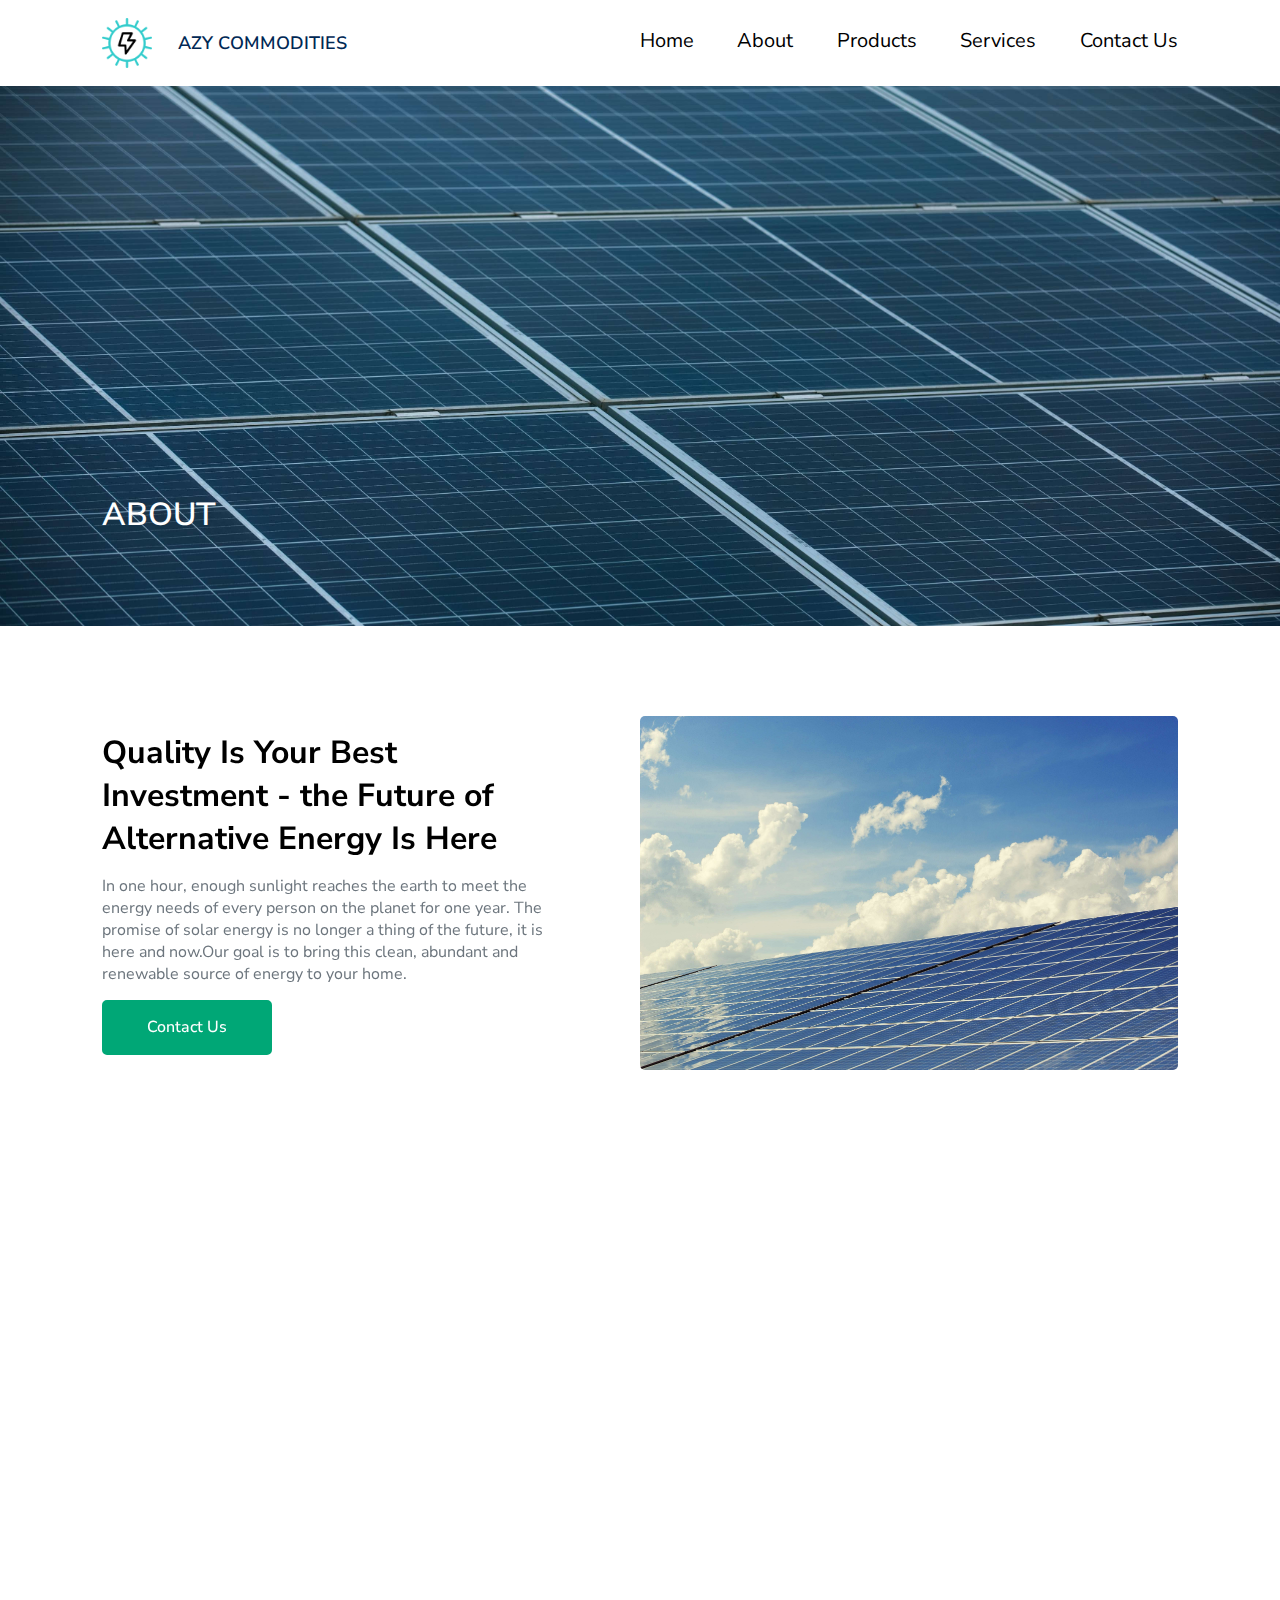
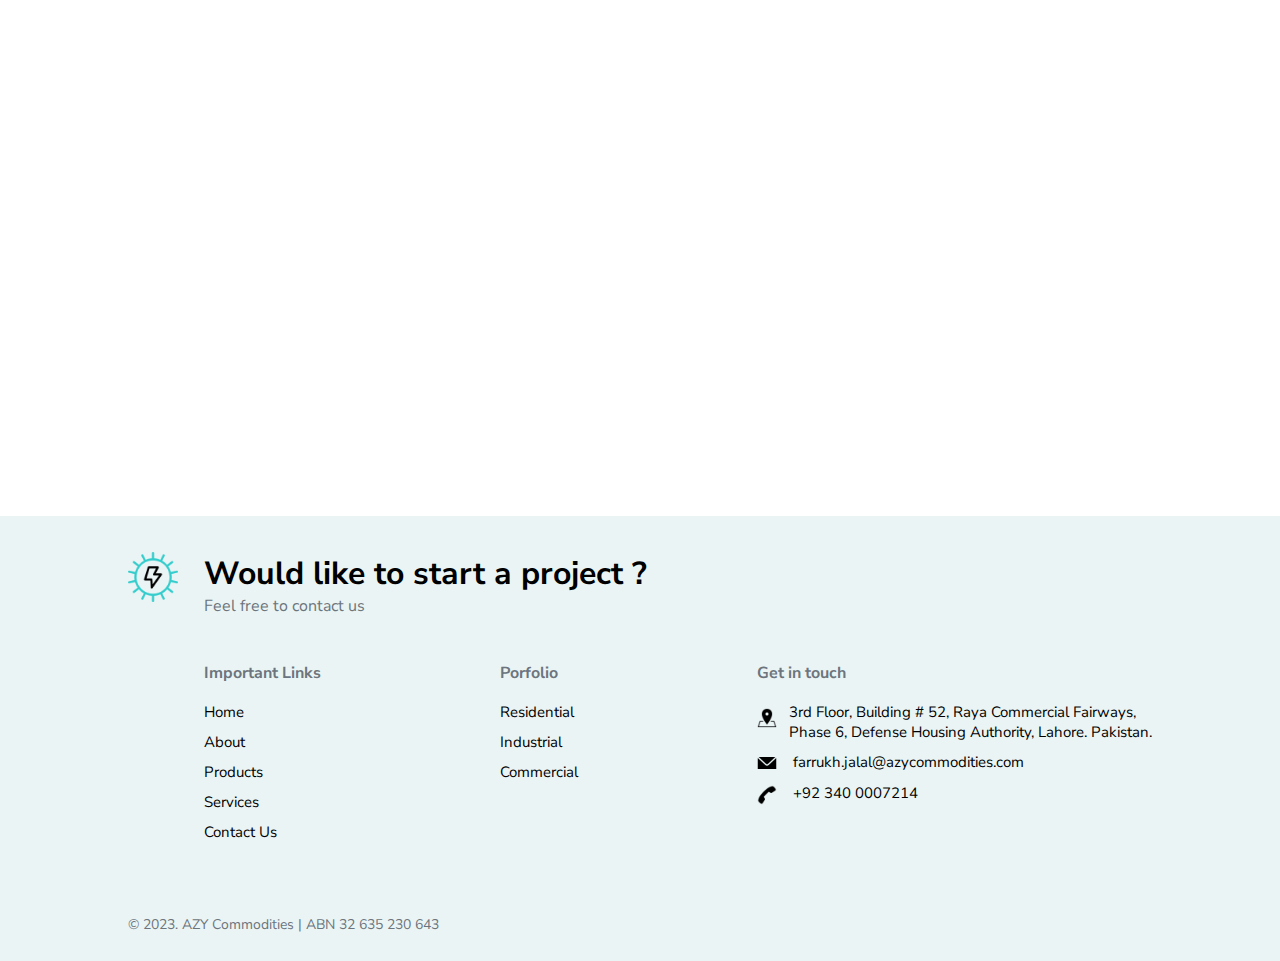
==== commit 3e6956c9: "button bug removed" ====
--- a/about.html
+++ b/about.html
@@ -54,7 +54,7 @@
         <p>In one hour, enough sunlight reaches the earth to meet the energy needs of every
           person on the planet for one year. The promise of solar energy is no longer a thing of the future, it is here
           and now.Our goal is to bring this clean, abundant and renewable source of energy to your home.</p>
-        <button class="b1">About Us</button>
+        <button onclick="location.href = 'contact.html';" class="b1">Contact Us</button>
       </div>
       <img src="assets/about-1.jpg">
     </div>
@@ -86,7 +86,7 @@
         </h1>
         <p>Our company is an end-to-end, customer oriented alternative energy company that
           is centered on the marketing, trading, transportation, and distribution of solar panels around the world…</p>
-        <button class="b1">Contact Us</button>
+        <button onclick="location.href = 'contact.html';" class="b1">Contact Us</button>
       </div>
     </div>
   </section>
--- a/style.css
+++ b/style.css
@@ -99,7 +99,7 @@
 
 .page-title {
     font-size: 32px;
-    font-weight: 200;
+    font-weight: 600;
     color: white;
 }
 
@@ -655,7 +655,7 @@
     height: 40vh;
     padding: 10vh 8vw;
     display: flex;
-    align-items: center;
+    align-items: flex-end;
 }
 
 /** About Page **/
@@ -699,7 +699,7 @@
 
 .section-product {
     background: linear-gradient(rgba(0, 0, 0, 0.3), rgba(0, 0, 0, 0.5)),
-        url("assets/Products.jpg");
+        url("assets/Products-page.jpeg");
     background-position: bottom;
     background-repeat: no-repeat;
     background-size: cover;
